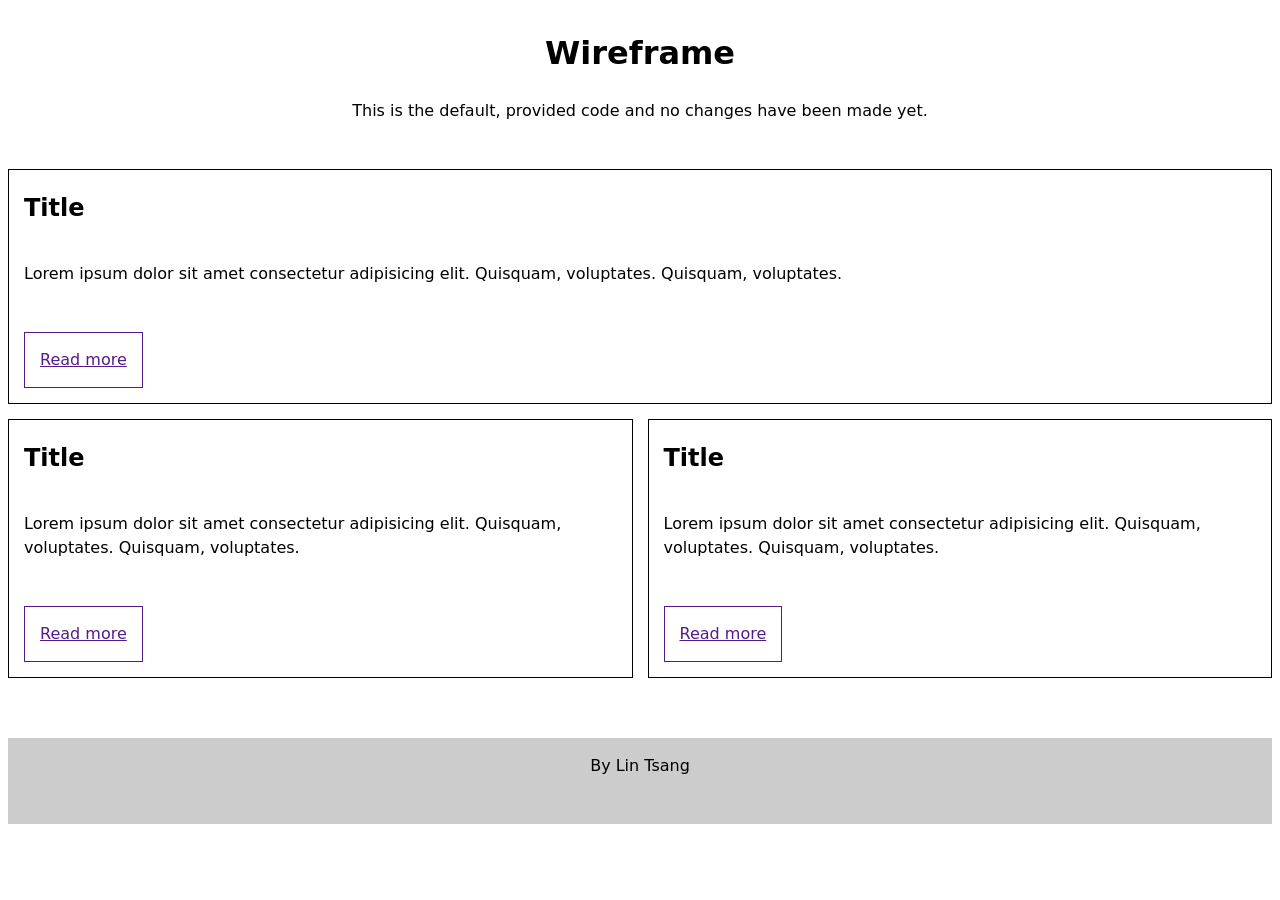
==== Wireframe/index.html @ 2af122ab "change the html and css to look same to wireframe" ====
<!DOCTYPE html>
<html lang="en">
  <head>
    <meta charset="UTF-8" />
    <meta name="viewport" content="width=device-width, initial-scale=1.0" />
    <title>Wireframe</title>
    <link rel="stylesheet" href="style.css" />
  </head>
  <body>
    <header>
      <h1>Wireframe</h1>
      <p>
        This is the default, provided code and no changes have been made yet.
      </p>
    </header>
    <main>
      <article>
        <img src="placeholder.svg" alt="" />
        <h2>Title</h2>
        <p>
          Lorem ipsum dolor sit amet consectetur adipisicing elit. Quisquam,
          voluptates. Quisquam, voluptates.
        </p>
        <a href="">Read more</a>
      </article>
      <article>
        <img src="placeholder.svg" alt="" />
        <h2>Title</h2>
        <p>
          Lorem ipsum dolor sit amet consectetur adipisicing elit. Quisquam,
          voluptates. Quisquam, voluptates.
        </p>
        <a href="">Read more</a>
      </article>
      <article>
        <img src="placeholder.svg" alt="" />
        <h2>Title</h2>
        <p>
          Lorem ipsum dolor sit amet consectetur adipisicing elit. Quisquam,
          voluptates. Quisquam, voluptates.
        </p>
        <a href="">Read more</a>
      </article>  
    </main>
    <footer>
      <p>
        By Lin Tsang
      </p>
    </footer>
  </body>
</html>
---- Wireframe/style.css ----
/* Here are some starter styles
You can edit these or replace them entirely 
It's showing you a common way to organise CSS 
And includes solutions to common problems 
As well as useful links to learn more */

/* ====== Design Palette ======
 This is our "design palette".
 It sets out the colours, fonts, styles etc to be used in this design 
 At work, a designer will give these to you based on the corporate brand, but while you are learning
 You can design it yourself if you like
 Inspect the starter design with Devtools
 Click on the colour swatches to see what is happening
 I've put some useful CSS you won't have learned yet
 For you to explore and play with if you are interested
 https://web.dev/articles/min-max-clamp
 https://scrimba.com/learn-css-variables-c026
====== Design Palette ====== */
:root {
  --paper: oklch(7 0 0);
  --ink: color-mix(in oklab, var(--color) 5%, black);
  --font: 100%/1.5 system-ui;
  --space: clamp(6px, 6px + 2vw, 15px);
  --line: 1px solid;
  --container: 1280px;
}
/* ====== Base Elements ======
 General rules for basic HTML elements in any context */

 body {
  background: var(--paper);
  color: var(--ink);
  font: var(--font);
  justify-items: center;
  text-align: center;
  display: grid;

}
a {
  padding: var(--space);
  border: var(--line);
  max-width: fit-content;
}
img,
svg {
  width: 100%;
  object-fit: cover;
}
p {
  padding: 0 0 30px 0;
}
/* ====== Site Layout ====== 
Setting the overall rules for page regions
https://www.w3.org/WAI/tutorials/page-structure/regions/
*/
main {
  max-width: var(--container);
  margin: 0 auto calc(var(--space) * 4) auto;
}
footer {
  width: 100%;
  text-align: center;
  background-color: #ccc;
}
/* ====== Articles Grid Layout ====
Setting the rules for how articles are placed in the main element.
Inspect this in Devtools and click the "grid" button in the Elements view
Play with the options that come up.
https://developer.chrome.com/docs/devtools/css/grid
https://gridbyexample.com/learn/
*/
main {
  display: grid;
  grid-template-columns: 1fr 1fr;
  gap: var(--space);
  > *:first-child {
    grid-column: span 2;
  }
}
/* ====== Article Layout ====== 
Setting the rules for how elements are placed in the article. 
Now laying out just the INSIDE of the repeated card/article design.
Keeping things orderly and separate is the key to good, simple CSS.
*/
article {
  border: var(--line);
  padding-bottom: var(--space);
  text-align: left;
  display: grid;
  grid-template-columns: var(--space) 1fr var(--space);
  > * {
    grid-column: 2/3;
  }
  > img {
    grid-column: span 3;
  }
}
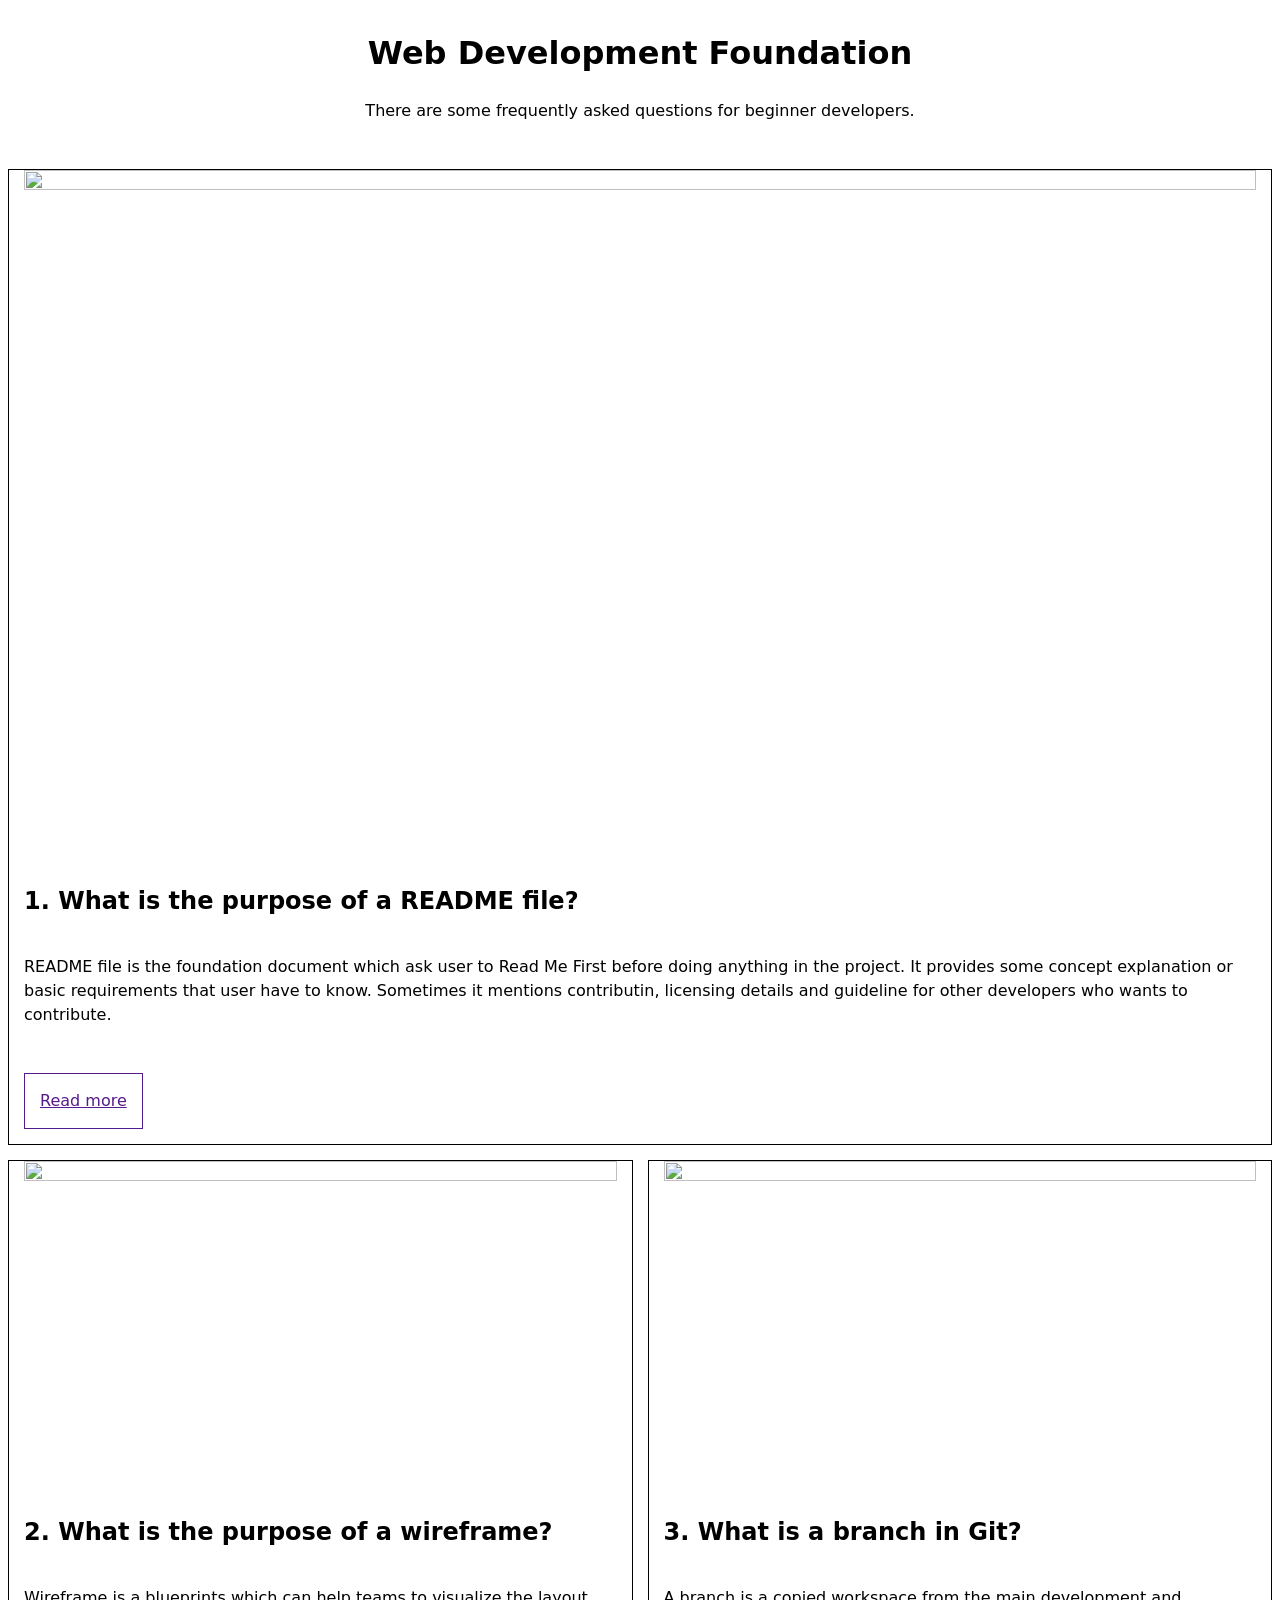
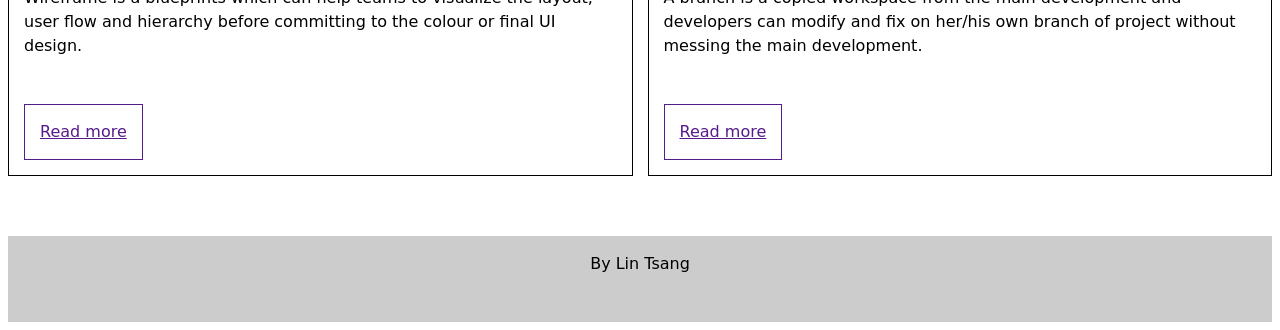
==== commit 7dfbf5ba: "add questions, answer and images" ====
--- a/Wireframe/index.html
+++ b/Wireframe/index.html
@@ -8,36 +8,39 @@
   </head>
   <body>
     <header>
-      <h1>Wireframe</h1>
+      <h1>Web Development Foundation</h1>
       <p>
-        This is the default, provided code and no changes have been made yet.
+        There are some frequently asked questions for beginner developers.
       </p>
     </header>
     <main>
       <article>
-        <img src="placeholder.svg" alt="" />
-        <h2>Title</h2>
+        <div class="image-wrapper">
+          <img src="https://cdn.iconscout.com/icon/free/png-512/free-readme-logo-icon-svg-download-png-3029134.png" alt="" />
+        </div>
+        <h2>1. What is the purpose of a README file?</h2>
         <p>
-          Lorem ipsum dolor sit amet consectetur adipisicing elit. Quisquam,
-          voluptates. Quisquam, voluptates.
+          README file is the foundation document which ask user to Read Me First before doing anything in the project. It provides some concept explanation or basic requirements that user have to know. Sometimes it mentions contributin, licensing details and guideline for other developers who wants to contribute.
         </p>
         <a href="">Read more</a>
       </article>
       <article>
-        <img src="placeholder.svg" alt="" />
-        <h2>Title</h2>
+        <div class="image-wrapper">
+          <img src="https://cdn.iconscout.com/icon/premium/png-512-thumb/wireframe-icon-svg-download-png-10585798.png" alt="" />
+        </div>
+        <h2>2. What is the purpose of a wireframe?</h2>
         <p>
-          Lorem ipsum dolor sit amet consectetur adipisicing elit. Quisquam,
-          voluptates. Quisquam, voluptates.
+          Wireframe is a blueprints which can help teams to visualize the layout, user flow and hierarchy before committing to the colour or final UI design.
         </p>
         <a href="">Read more</a>
       </article>
       <article>
-        <img src="placeholder.svg" alt="" />
-        <h2>Title</h2>
+        <div class="image-wrapper">
+          <img src="https://cdn.iconscout.com/icon/premium/png-512-thumb/git-branch-icon-svg-download-png-10369479.png" alt="" />
+        </div>
+        <h2>3. What is a branch in Git?</h2>
         <p>
-          Lorem ipsum dolor sit amet consectetur adipisicing elit. Quisquam,
-          voluptates. Quisquam, voluptates.
+          A branch is a copied workspace from the main development and developers can modify and fix on her/his own branch of project without messing the main development.
         </p>
         <a href="">Read more</a>
       </article>  
--- a/Wireframe/style.css
+++ b/Wireframe/style.css
@@ -49,6 +49,12 @@
 p {
   padding: 0 0 30px 0;
 }
+.image-wrapper img {
+  width: 100%;
+
+  /* 1:1 aspect ratio for square */
+  aspect-ratio: 16 / 9;
+}
 /* ====== Site Layout ====== 
 Setting the overall rules for page regions
 https://www.w3.org/WAI/tutorials/page-structure/regions/
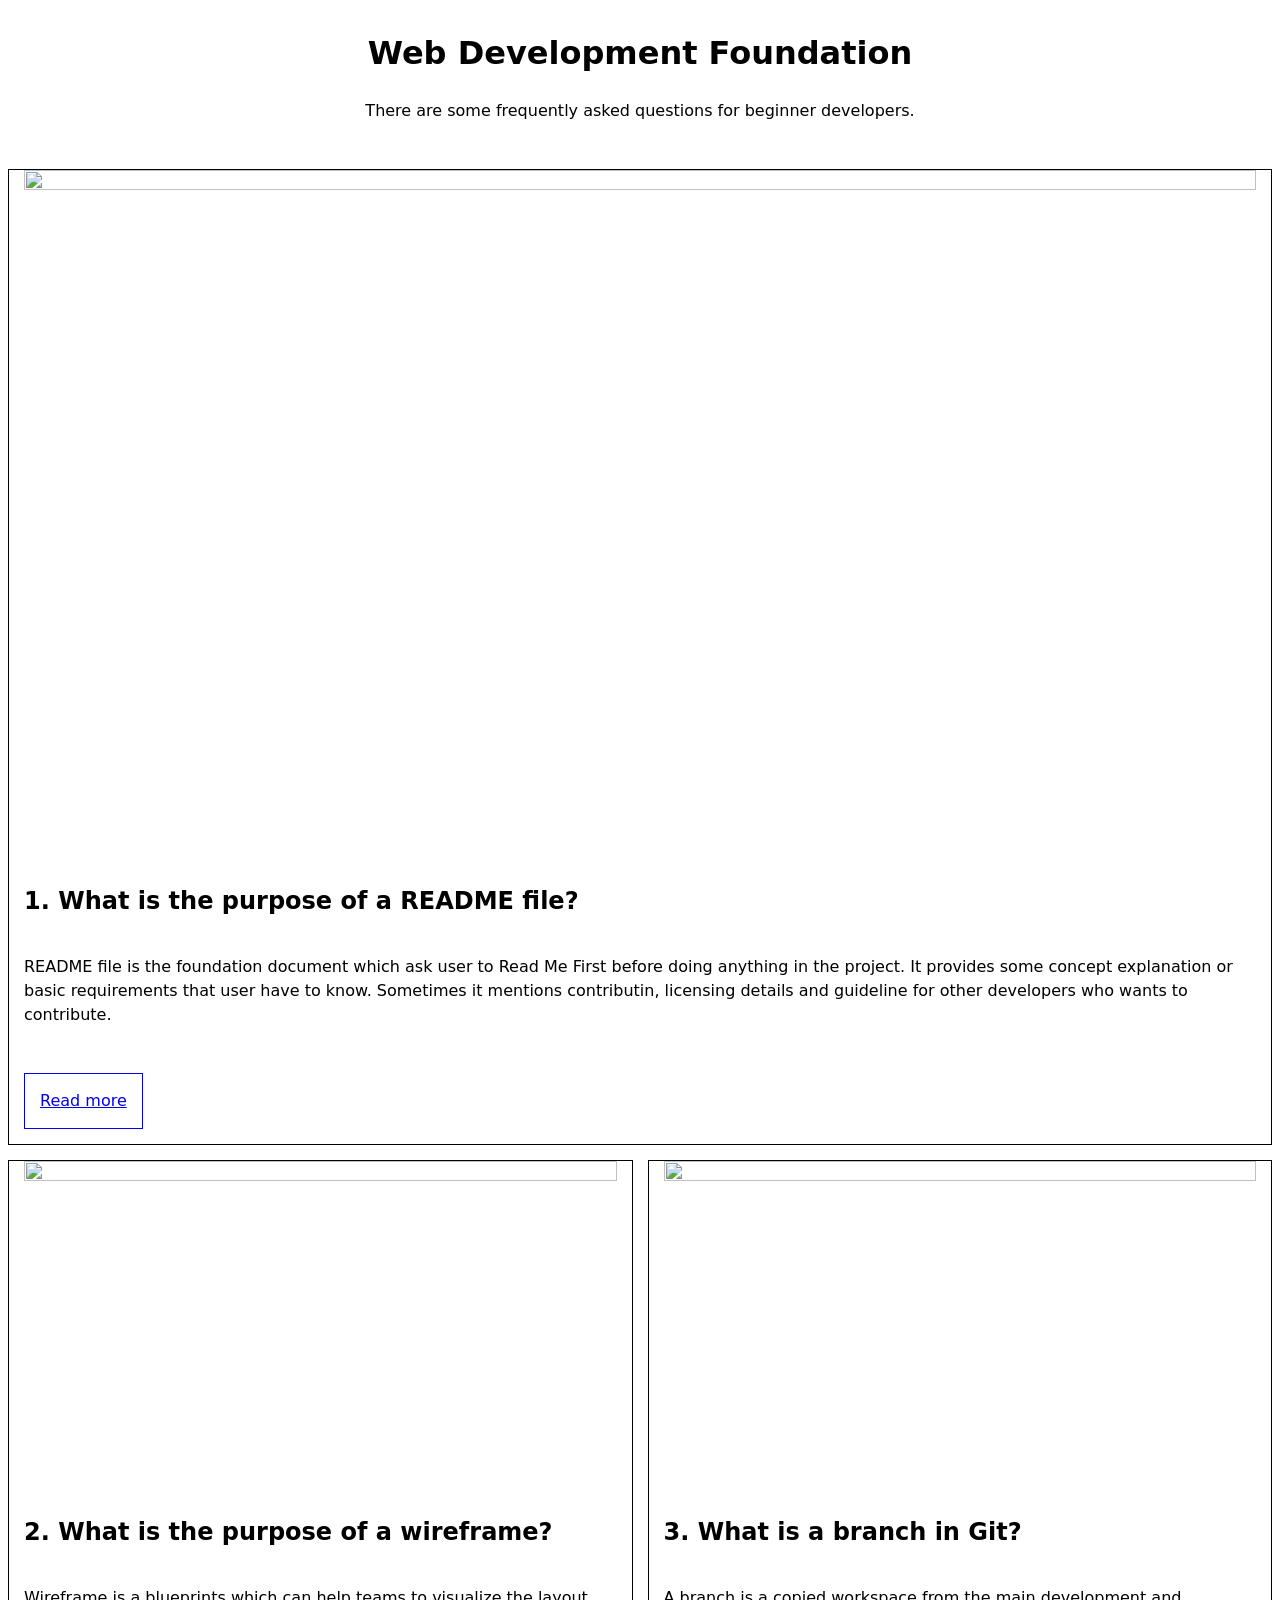
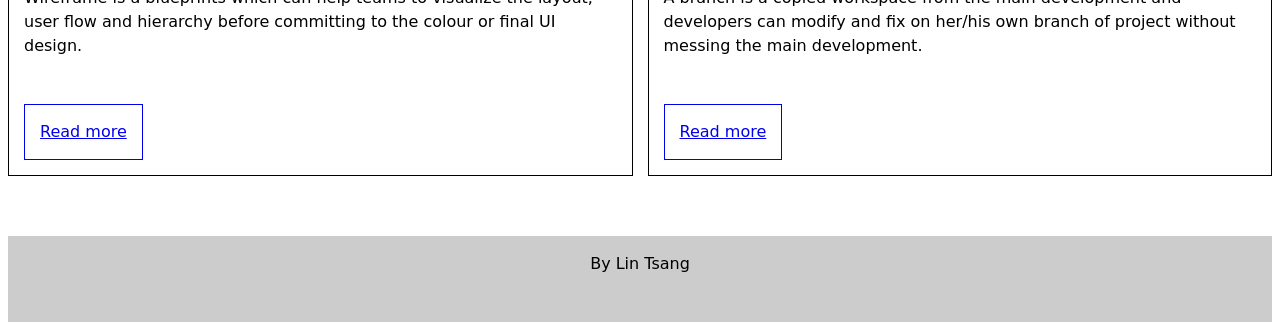
==== commit 44667704: "add links to each article" ====
--- a/Wireframe/index.html
+++ b/Wireframe/index.html
@@ -22,7 +22,7 @@
         <p>
           README file is the foundation document which ask user to Read Me First before doing anything in the project. It provides some concept explanation or basic requirements that user have to know. Sometimes it mentions contributin, licensing details and guideline for other developers who wants to contribute.
         </p>
-        <a href="">Read more</a>
+        <a href="https://docs.github.com/en/repositories/managing-your-repositorys-settings-and-features/customizing-your-repository/about-readmes">Read more</a>
       </article>
       <article>
         <div class="image-wrapper">
@@ -32,7 +32,7 @@
         <p>
           Wireframe is a blueprints which can help teams to visualize the layout, user flow and hierarchy before committing to the colour or final UI design.
         </p>
-        <a href="">Read more</a>
+        <a href="https://www.orbitmedia.com/blog/7-reasons-to-wireframe/">Read more</a>
       </article>
       <article>
         <div class="image-wrapper">
@@ -42,7 +42,7 @@
         <p>
           A branch is a copied workspace from the main development and developers can modify and fix on her/his own branch of project without messing the main development.
         </p>
-        <a href="">Read more</a>
+        <a href="https://www.w3schools.com/GIT/git_branch.asp?remote=github">Read more</a>
       </article>  
     </main>
     <footer>
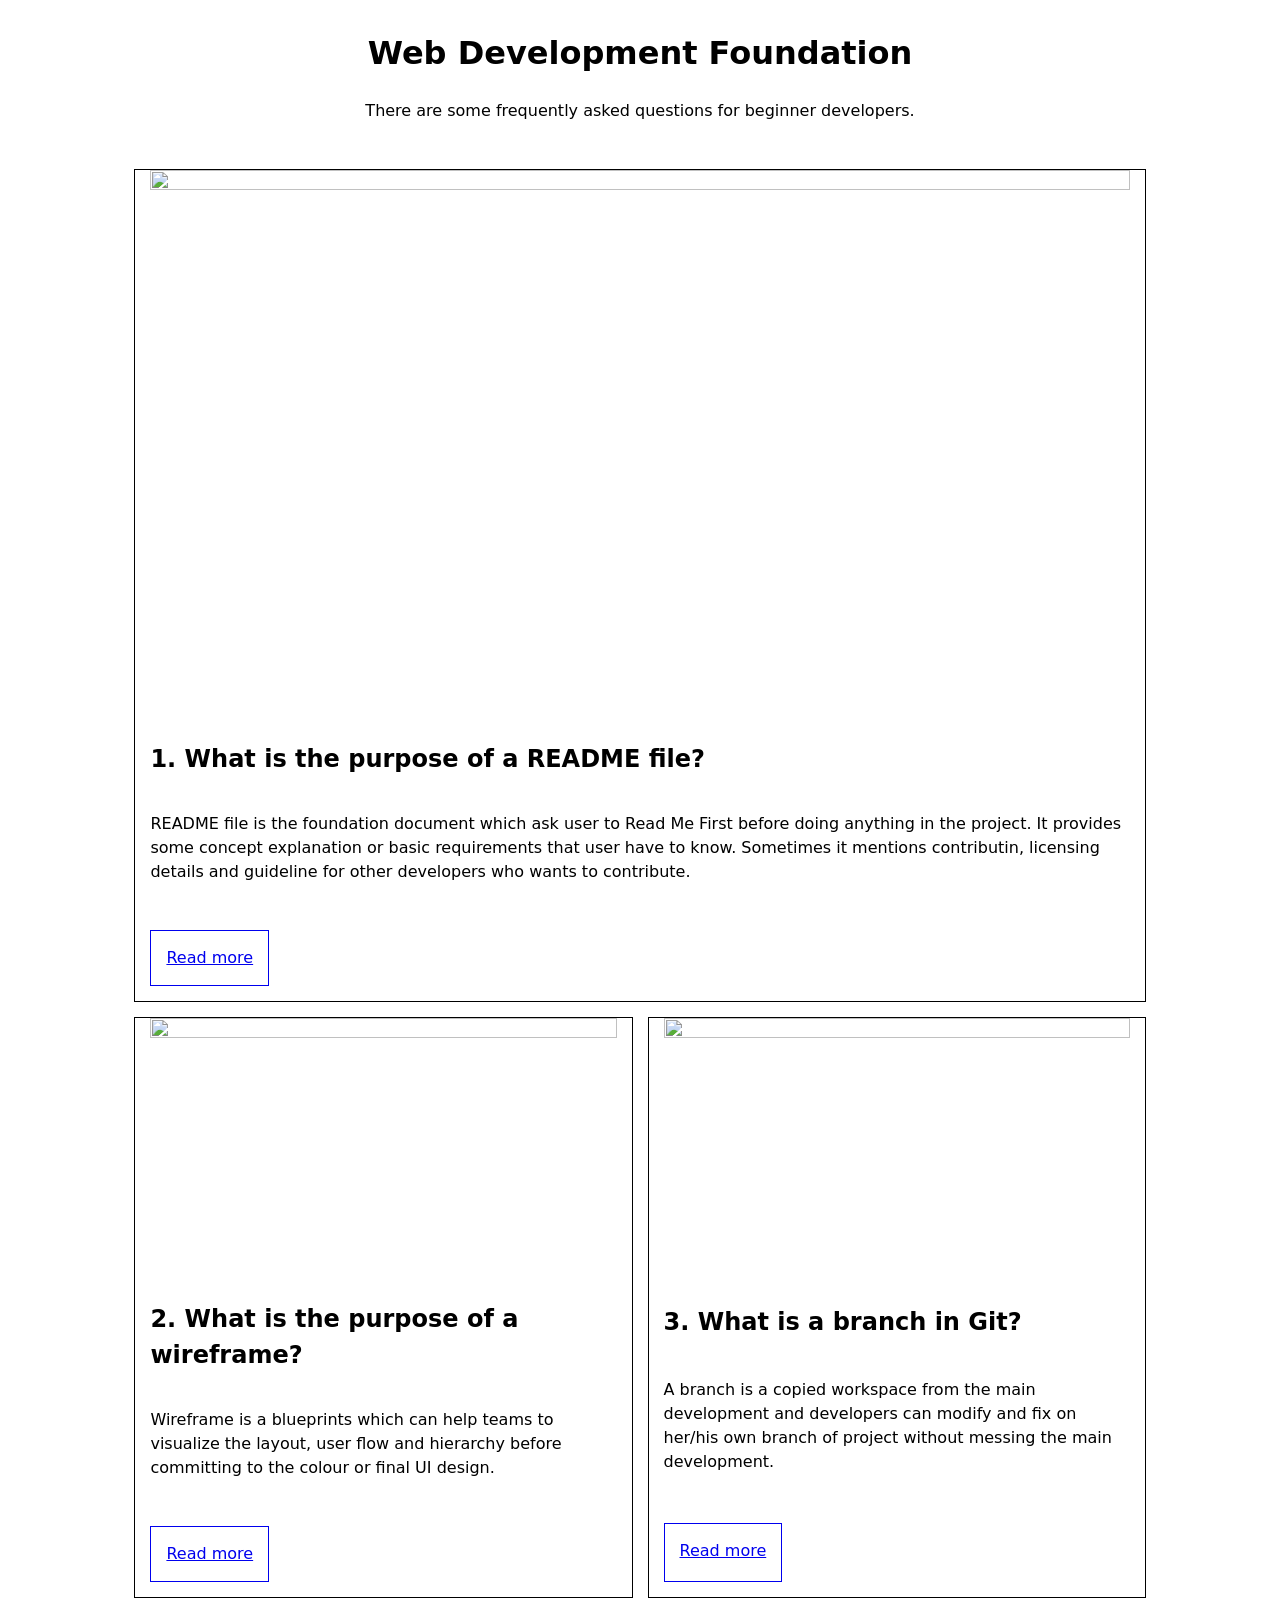
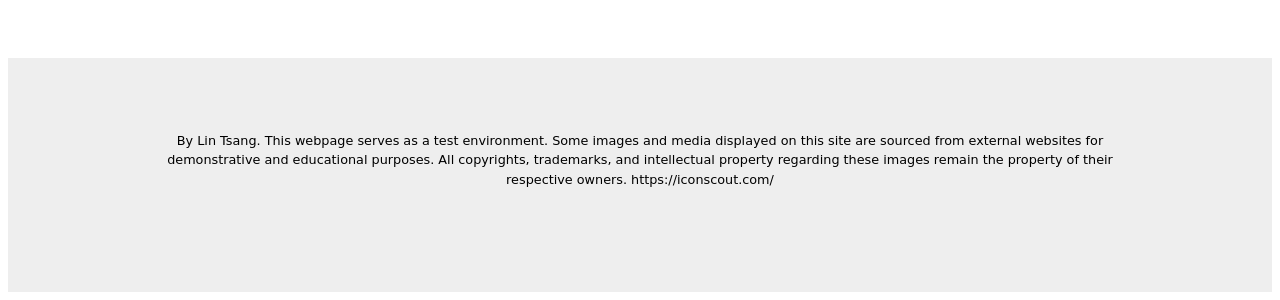
==== commit dec48eb9: "fine tune all interface to wireframe requirenment" ====
--- a/Wireframe/index.html
+++ b/Wireframe/index.html
@@ -7,48 +7,53 @@
     <link rel="stylesheet" href="style.css" />
   </head>
   <body>
-    <header>
-      <h1>Web Development Foundation</h1>
-      <p>
-        There are some frequently asked questions for beginner developers.
-      </p>
-    </header>
-    <main>
-      <article>
-        <div class="image-wrapper">
-          <img src="https://cdn.iconscout.com/icon/free/png-512/free-readme-logo-icon-svg-download-png-3029134.png" alt="" />
-        </div>
-        <h2>1. What is the purpose of a README file?</h2>
+    <div id="wrapper">
+      <header>
+        <h1>Web Development Foundation</h1>
         <p>
-          README file is the foundation document which ask user to Read Me First before doing anything in the project. It provides some concept explanation or basic requirements that user have to know. Sometimes it mentions contributin, licensing details and guideline for other developers who wants to contribute.
+          There are some frequently asked questions for beginner developers.
         </p>
-        <a href="https://docs.github.com/en/repositories/managing-your-repositorys-settings-and-features/customizing-your-repository/about-readmes">Read more</a>
-      </article>
-      <article>
-        <div class="image-wrapper">
-          <img src="https://cdn.iconscout.com/icon/premium/png-512-thumb/wireframe-icon-svg-download-png-10585798.png" alt="" />
-        </div>
-        <h2>2. What is the purpose of a wireframe?</h2>
+      </header>
+      <main>
+        <article>
+          <div class="image-wrapper">
+            <img src="https://cdn.iconscout.com/icon/free/png-512/free-readme-logo-icon-svg-download-png-3029134.png" alt="" />
+          </div>
+          <h2>1. What is the purpose of a README file?</h2>
+          <p>
+            README file is the foundation document which ask user to Read Me First before doing anything in the project. It provides some concept explanation or basic requirements that user have to know. Sometimes it mentions contributin, licensing details and guideline for other developers who wants to contribute.
+          </p>
+          <a href="https://docs.github.com/en/repositories/managing-your-repositorys-settings-and-features/customizing-your-repository/about-readmes">Read more</a>
+        </article>
+        <article>
+          <div class="image-wrapper">
+            <img src="https://cdn.iconscout.com/icon/premium/png-512-thumb/wireframe-icon-svg-download-png-10585798.png" alt="" />
+          </div>
+          <h2>2. What is the purpose of a wireframe?</h2>
+          <p>
+            Wireframe is a blueprints which can help teams to visualize the layout, user flow and hierarchy before committing to the colour or final UI design.
+          </p>
+          <a href="https://www.orbitmedia.com/blog/7-reasons-to-wireframe/">Read more</a>
+        </article>
+        <article>
+          <div class="image-wrapper">
+            <img src="https://cdn.iconscout.com/icon/premium/png-512-thumb/git-branch-icon-svg-download-png-10369479.png" alt="" />
+          </div>
+          <h2>3. What is a branch in Git?</h2>
+          <p>
+            A branch is a copied workspace from the main development and developers can modify and fix on her/his own branch of project without messing the main development.
+          </p>
+          <a href="https://www.w3schools.com/GIT/git_branch.asp?remote=github">Read more</a>
+        </article>  
+      </main>
+    </div>
+    <footer>
+      <div id="wrapper">
         <p>
-          Wireframe is a blueprints which can help teams to visualize the layout, user flow and hierarchy before committing to the colour or final UI design.
+          By Lin Tsang. This webpage serves as a test environment. Some images and media displayed on this site are sourced from external websites for demonstrative and educational purposes. All copyrights, trademarks, and intellectual property regarding these images remain the property of their respective owners. https://iconscout.com/
+
         </p>
-        <a href="https://www.orbitmedia.com/blog/7-reasons-to-wireframe/">Read more</a>
-      </article>
-      <article>
-        <div class="image-wrapper">
-          <img src="https://cdn.iconscout.com/icon/premium/png-512-thumb/git-branch-icon-svg-download-png-10369479.png" alt="" />
-        </div>
-        <h2>3. What is a branch in Git?</h2>
-        <p>
-          A branch is a copied workspace from the main development and developers can modify and fix on her/his own branch of project without messing the main development.
-        </p>
-        <a href="https://www.w3schools.com/GIT/git_branch.asp?remote=github">Read more</a>
-      </article>  
-    </main>
-    <footer>
-      <p>
-        By Lin Tsang
-      </p>
+      </div>
     </footer>
   </body>
 </html>
--- a/Wireframe/style.css
+++ b/Wireframe/style.css
@@ -31,7 +31,6 @@
   background: var(--paper);
   color: var(--ink);
   font: var(--font);
-  justify-items: center;
   text-align: center;
   display: grid;
 
@@ -51,10 +50,15 @@
 }
 .image-wrapper img {
   width: 100%;
-
-  /* 1:1 aspect ratio for square */
+  /* aspect ratio for image */
   aspect-ratio: 16 / 9;
 }
+#wrapper{
+  /* wrapper to make the content to 80% width */
+  width:80%;
+  margin: 0 auto;
+}
+
 /* ====== Site Layout ====== 
 Setting the overall rules for page regions
 https://www.w3.org/WAI/tutorials/page-structure/regions/
@@ -66,7 +70,9 @@
 footer {
   width: 100%;
   text-align: center;
-  background-color: #ccc;
+  background-color: #eee;
+  font-size: 0.8rem;
+  padding: 60px 0 60px 0;
 }
 /* ====== Articles Grid Layout ====
 Setting the rules for how articles are placed in the main element.
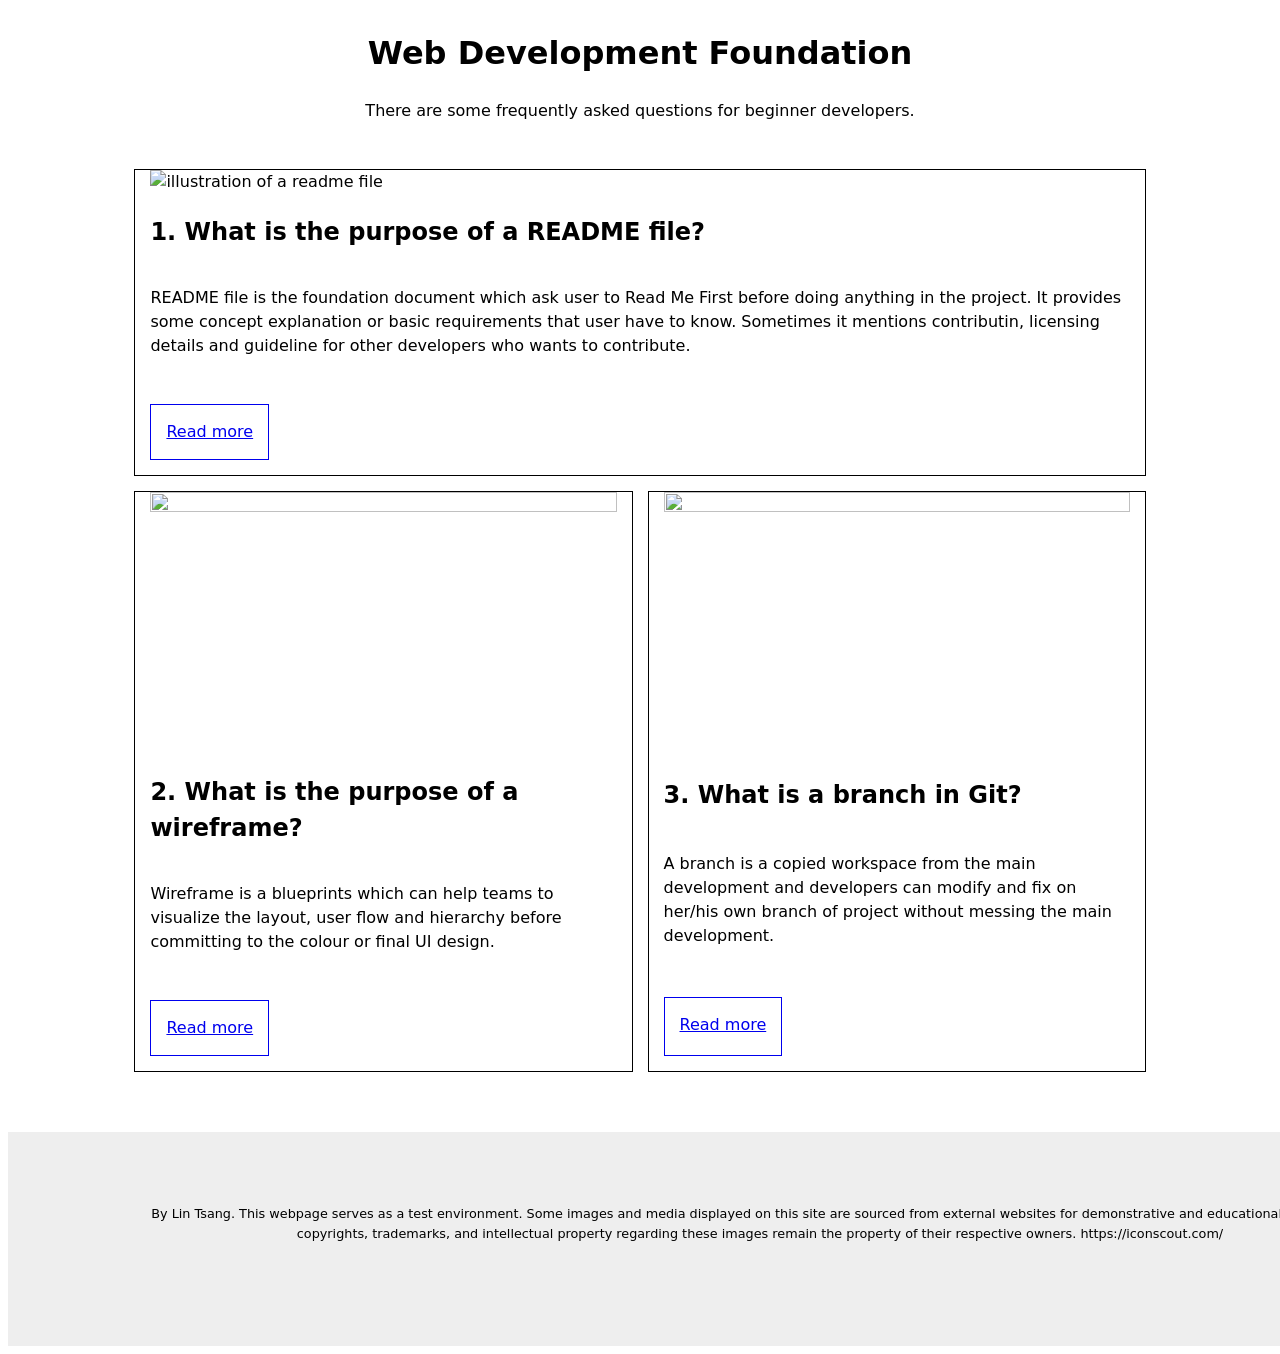
==== commit a57c0811: "remove all unneccessary div by simpliy adding css into the header, main and footer" ====
--- a/Wireframe/index.html
+++ b/Wireframe/index.html
@@ -7,53 +7,49 @@
     <link rel="stylesheet" href="style.css" />
   </head>
   <body>
-    <div id="wrapper">
-      <header>
-        <h1>Web Development Foundation</h1>
+    <header>
+      <h1>Web Development Foundation</h1>
+      <p>
+        There are some frequently asked questions for beginner developers.
+      </p>
+    </header>
+    <main>
+      <article>
+        <div class="image-wrapper">
+          <img src="https://cdn.iconscout.com/icon/free/png-512/free-readme-logo-icon-svg-download-png-3029134.png" alt="illustration of a readme file" />
+        </div>
+        <h2>1. What is the purpose of a README file?</h2>
         <p>
-          There are some frequently asked questions for beginner developers.
+          README file is the foundation document which ask user to Read Me First before doing anything in the project. It provides some concept explanation or basic requirements that user have to know. Sometimes it mentions contributin, licensing details and guideline for other developers who wants to contribute.
         </p>
-      </header>
-      <main>
-        <article>
-          <div class="image-wrapper">
-            <img src="https://cdn.iconscout.com/icon/free/png-512/free-readme-logo-icon-svg-download-png-3029134.png" alt="" />
-          </div>
-          <h2>1. What is the purpose of a README file?</h2>
-          <p>
-            README file is the foundation document which ask user to Read Me First before doing anything in the project. It provides some concept explanation or basic requirements that user have to know. Sometimes it mentions contributin, licensing details and guideline for other developers who wants to contribute.
-          </p>
-          <a href="https://docs.github.com/en/repositories/managing-your-repositorys-settings-and-features/customizing-your-repository/about-readmes">Read more</a>
-        </article>
-        <article>
-          <div class="image-wrapper">
-            <img src="https://cdn.iconscout.com/icon/premium/png-512-thumb/wireframe-icon-svg-download-png-10585798.png" alt="" />
-          </div>
-          <h2>2. What is the purpose of a wireframe?</h2>
-          <p>
-            Wireframe is a blueprints which can help teams to visualize the layout, user flow and hierarchy before committing to the colour or final UI design.
-          </p>
-          <a href="https://www.orbitmedia.com/blog/7-reasons-to-wireframe/">Read more</a>
-        </article>
-        <article>
-          <div class="image-wrapper">
-            <img src="https://cdn.iconscout.com/icon/premium/png-512-thumb/git-branch-icon-svg-download-png-10369479.png" alt="" />
-          </div>
-          <h2>3. What is a branch in Git?</h2>
-          <p>
-            A branch is a copied workspace from the main development and developers can modify and fix on her/his own branch of project without messing the main development.
-          </p>
-          <a href="https://www.w3schools.com/GIT/git_branch.asp?remote=github">Read more</a>
-        </article>  
-      </main>
-    </div>
+        <a href="https://docs.github.com/en/repositories/managing-your-repositorys-settings-and-features/customizing-your-repository/about-readmes">Read more</a>
+      </article>
+      <article>
+        <div class="image-wrapper">
+          <img src="https://cdn.iconscout.com/icon/premium/png-512-thumb/wireframe-icon-svg-download-png-10585798.png" alt="" />
+        </div>
+        <h2>2. What is the purpose of a wireframe?</h2>
+        <p>
+          Wireframe is a blueprints which can help teams to visualize the layout, user flow and hierarchy before committing to the colour or final UI design.
+        </p>
+        <a href="https://www.orbitmedia.com/blog/7-reasons-to-wireframe/">Read more</a>
+      </article>
+      <article>
+        <div class="image-wrapper">
+          <img src="https://cdn.iconscout.com/icon/premium/png-512-thumb/git-branch-icon-svg-download-png-10369479.png" alt="" />
+        </div>
+        <h2>3. What is a branch in Git?</h2>
+        <p>
+          A branch is a copied workspace from the main development and developers can modify and fix on her/his own branch of project without messing the main development.
+        </p>
+        <a href="https://www.w3schools.com/GIT/git_branch.asp?remote=github">Read more</a>
+      </article>  
+    </main>
+
     <footer>
-      <div id="wrapper">
         <p>
           By Lin Tsang. This webpage serves as a test environment. Some images and media displayed on this site are sourced from external websites for demonstrative and educational purposes. All copyrights, trademarks, and intellectual property regarding these images remain the property of their respective owners. https://iconscout.com/
-
         </p>
-      </div>
     </footer>
   </body>
 </html>
--- a/Wireframe/style.css
+++ b/Wireframe/style.css
@@ -53,26 +53,27 @@
   /* aspect ratio for image */
   aspect-ratio: 16 / 9;
 }
-#wrapper{
-  /* wrapper to make the content to 80% width */
-  width:80%;
-  margin: 0 auto;
-}
+
 
 /* ====== Site Layout ====== 
 Setting the overall rules for page regions
 https://www.w3.org/WAI/tutorials/page-structure/regions/
 */
+header, main{
+  width: 80%;
+  margin-inline: auto;
+}
 main {
   max-width: var(--container);
   margin: 0 auto calc(var(--space) * 4) auto;
 }
 footer {
   width: 100%;
+  position: relative;
   text-align: center;
   background-color: #eee;
   font-size: 0.8rem;
-  padding: 60px 0 60px 0;
+  padding: 60px 120px;
 }
 /* ====== Articles Grid Layout ====
 Setting the rules for how articles are placed in the main element.
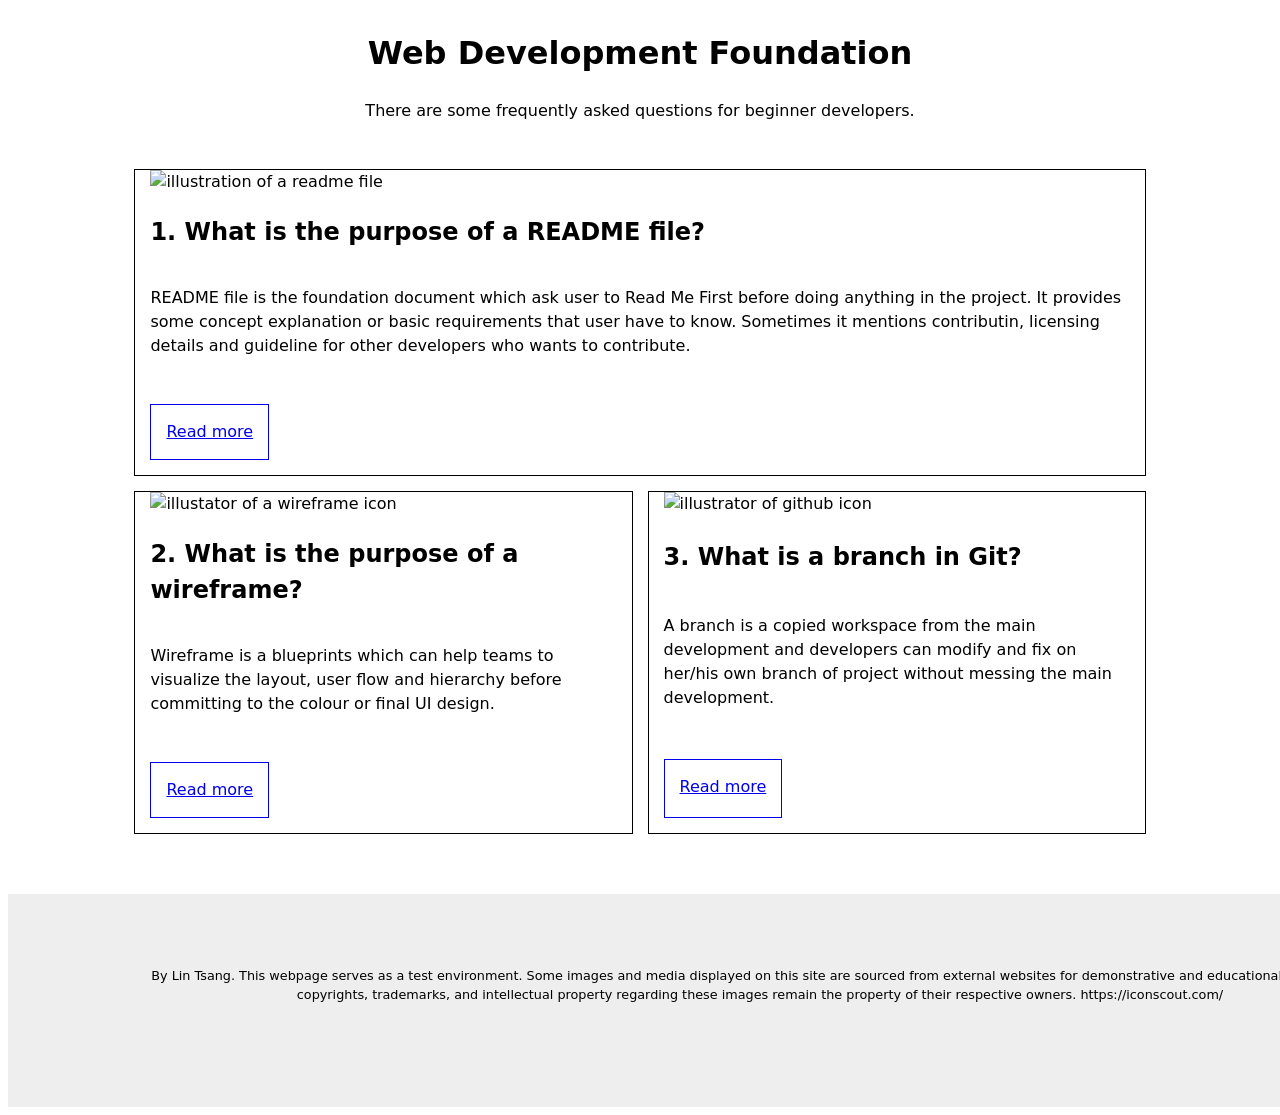
==== commit e366ccde: "add alt text to all images" ====
--- a/Wireframe/index.html
+++ b/Wireframe/index.html
@@ -26,7 +26,7 @@
       </article>
       <article>
         <div class="image-wrapper">
-          <img src="https://cdn.iconscout.com/icon/premium/png-512-thumb/wireframe-icon-svg-download-png-10585798.png" alt="" />
+          <img src="https://cdn.iconscout.com/icon/premium/png-512-thumb/wireframe-icon-svg-download-png-10585798.png" alt="illustator of a wireframe icon" />
         </div>
         <h2>2. What is the purpose of a wireframe?</h2>
         <p>
@@ -36,7 +36,7 @@
       </article>
       <article>
         <div class="image-wrapper">
-          <img src="https://cdn.iconscout.com/icon/premium/png-512-thumb/git-branch-icon-svg-download-png-10369479.png" alt="" />
+          <img src="https://cdn.iconscout.com/icon/premium/png-512-thumb/git-branch-icon-svg-download-png-10369479.png" alt="illustrator of github icon" />
         </div>
         <h2>3. What is a branch in Git?</h2>
         <p>
